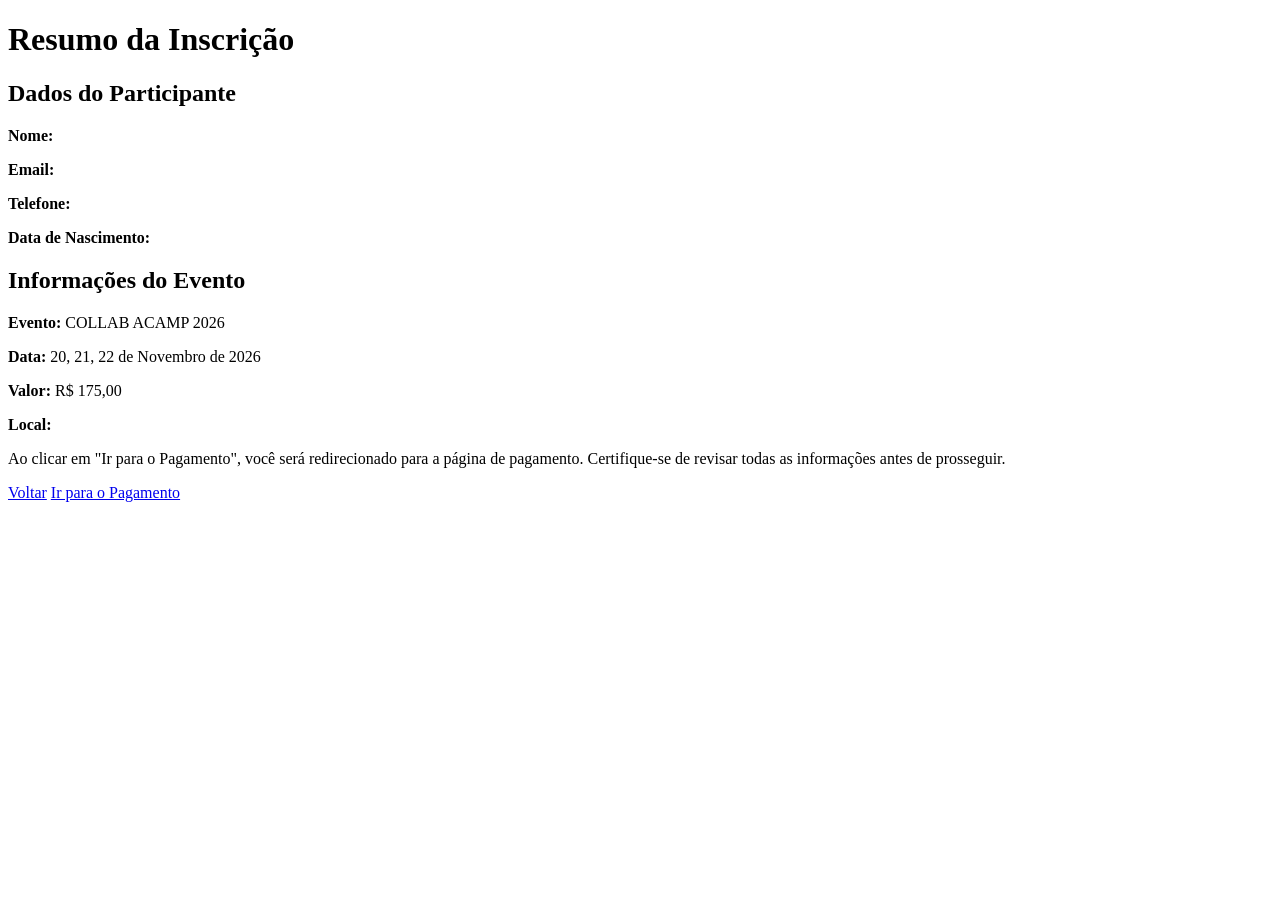
==== checkout.html @ 85e68c93 "Primeiro commit Realizando o primeiro commit do meu site e criando rotina de versião" ====
<!DOCTYPE html>
<html lang="prt-BR">
<head>
    <meta charset="UTF-8">
    <meta name="viewport" content="width=device-width, initial-scale=1.0">
    <title>Checkout</title>
    <link rel="stylesheet" href="/COLLABACAMP/css/checkout.css">
    <link rel="stylesheet" href="/COLLABACAMP/css/global.css">
</head>
<body>
    <main class="checkout">
        <h1>Resumo da Inscrição</h1>
        <section class="resumo-inscricao">
            <div class="resumo-participante">
                 <h2>Dados do Participante</h2>
                <p><strong>Nome: </strong> <span data-summary="nome"></span></p>
                <p><strong>Email: </strong> <span data-summary="email"></span></p>
                <p><strong>Telefone: </strong> <span data-summary="telefone"></span></p>
                <p><strong>Data de Nascimento: </strong> <span data-summary="idade"></span></p>
            </div>
        </section>
        <section id="responsible-summary" hidden>
            <div class="resumo-responsavel">
                <h2>Dados do Responsável</h2>
                <p><strong>Nome: </strong> <span data-summary="nomeResponsavel"></span></p>
                <p><strong>E-mail: </strong> <span data-summary="emailResponsavel"></span></p>
                <p><strong>Telefone: </strong> <span data-summary="telefoneResponsavel"></span></p>
            </div>
        </section>
        <section class="evento-info">
            <div class="resumo-evento">
                <h2>Informações do Evento</h2>
                <p><strong>Evento:</strong> COLLAB ACAMP 2026</p>
                <p><strong>Data:</strong> 20, 21, 22 de Novembro de 2026</p>
                <p><strong>Valor:</strong> R$ 175,00</p>
                <p><strong>Local:</strong> </p>
            </div>
        </section>
        <p class="aviso">Ao clicar em "Ir para o Pagamento", você será redirecionado para a página de pagamento. Certifique-se de revisar todas as informações antes de prosseguir.</p>
        <div class="buttons">
            <a href="inscricao.html" class="buttom">Voltar</a>
            <a href="https://link.infinitepay.io/cristianopachoalinoto/VC1D-GQ7JXLDRSQ-175,00" class="buttom">Ir para o Pagamento</a>
        </div>
    </main>
    <script src="/COLLABACAMP/js/checkout.js" defer></script>
</body>
</html>
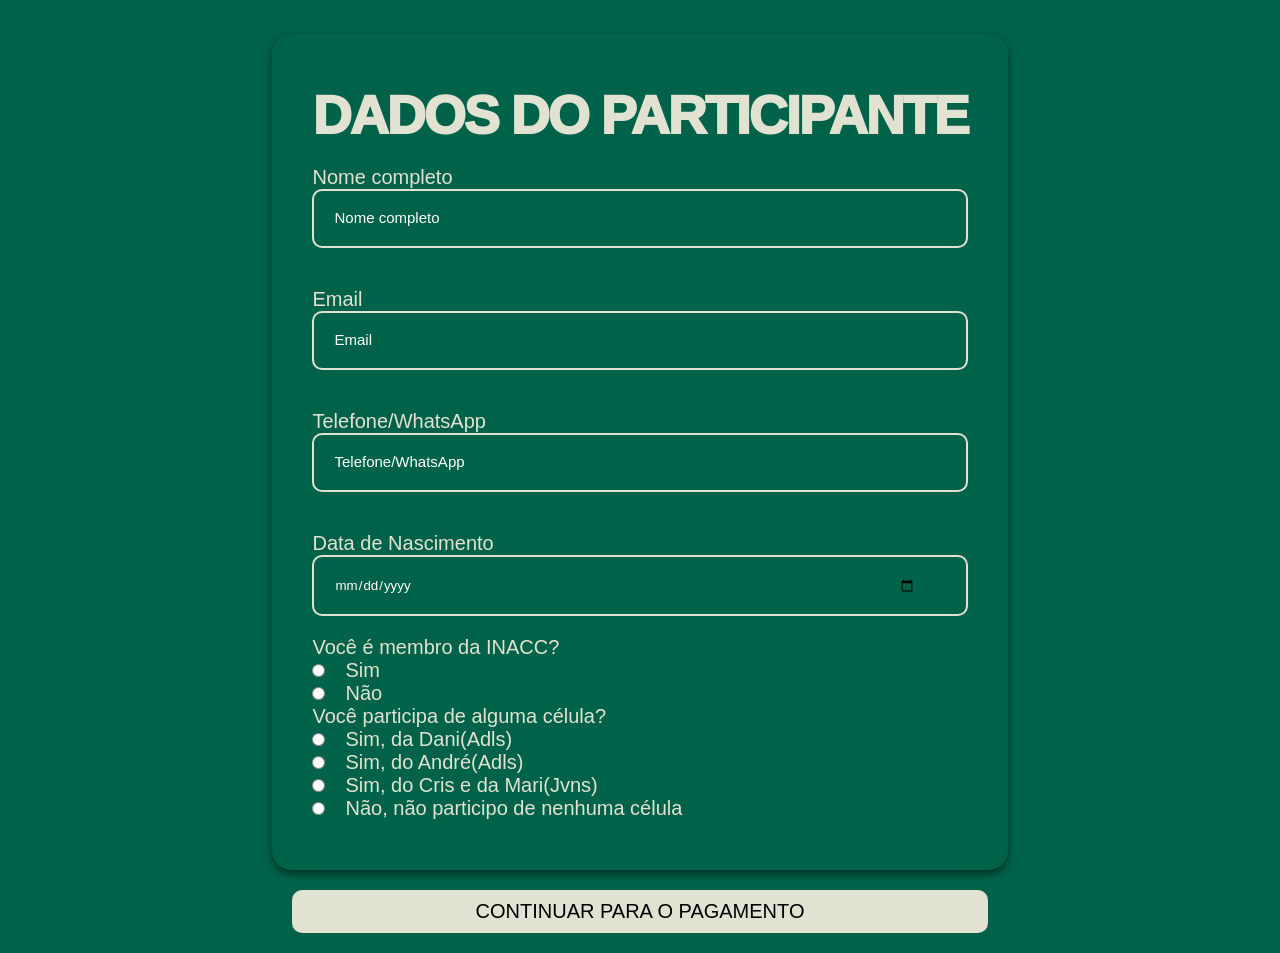
==== commit 7cf8fea1: "Css restaurado" ====
--- a/checkout.html
+++ b/checkout.html
@@ -4,8 +4,8 @@
     <meta charset="UTF-8">
     <meta name="viewport" content="width=device-width, initial-scale=1.0">
     <title>Checkout</title>
-    <link rel="stylesheet" href="/COLLABACAMP/css/checkout.css">
-    <link rel="stylesheet" href="/COLLABACAMP/css/global.css">
+    <link rel="stylesheet" href="css/checkout.css">
+    <link rel="stylesheet" href="css/global.css">
 </head>
 <body>
     <main class="checkout">
@@ -42,6 +42,6 @@
             <a href="https://link.infinitepay.io/cristianopachoalinoto/VC1D-GQ7JXLDRSQ-175,00" class="buttom">Ir para o Pagamento</a>
         </div>
     </main>
-    <script src="/COLLABACAMP/js/checkout.js" defer></script>
+    <script src="js/checkout.js" defer></script>
 </body>
 </html>
--- a/css/checkout.css
+++ b/css/checkout.css
@@ -0,0 +1,60 @@
+body{
+    background-color: #006349;
+    min-height: 100vh;
+    display: grid;
+    place-items: center;
+}
+.checkout{
+    display: flex;
+    flex-direction: column;
+    gap: 34px;
+}
+.resumo-participante, .resumo-evento, .resumo-responsavel{
+    background-color: transparent;
+    padding: 50px 40px;
+    border-radius: 20px;
+    box-shadow: 0 4px 8px rgba(0, 0, 0, 0.5);
+    backdrop-filter: blur(20px);
+    
+}
+.resumo-evento h2, .resumo-participante h2, .resumo-responsavel h2{
+    font-family: "Heading Now Trial", sans-serif;
+    font-size: 36px;
+    color: #e2e2d2;
+    text-transform: uppercase;
+    letter-spacing: -1px;
+    font-weight: 1000;
+    text-align: center;
+    gap: 20px;
+}
+.resumo-evento p, .resumo-participante p, .resumo-responsavel p{
+    font-family: "Poppins", sans-serif;
+    font-size: 20px;
+    color: #e2e2d2;
+    text-transform: uppercase;
+    gap: 20px;
+}
+.resumo-evento strong, .resumo-participante strong, .resumo-responsavel strong{
+    font-family: "Poppins", sans-serif;
+    font-size: 20px;
+    text-transform: uppercase;
+    font-weight: 1000;
+}   
+.aviso{
+    font-family: "Poppins", sans-serif;
+    font-size: 10px;
+    color: #e2e2d2;
+    text-transform: uppercase;
+    text-align: center;
+}
+.buttons{
+    display: flex;
+    justify-content: center;
+    gap: 20px;
+    margin-block-end: 20px;
+}
+
+
+
+
+
--- a/css/global.css
+++ b/css/global.css
@@ -0,0 +1,115 @@
+*{
+    margin: 0;
+    padding: 0;
+    box-sizing: border-box; 
+}
+html {
+    -webkit-text-size-adjust: 100%;
+    text-size-adjust: 100%;
+    scroll-behavior: smooth;
+}
+
+@font-face {
+    font-family: "Heading Now Trial";
+    src: url("font/HeadingNowTrial-66Bold.ttf") format("truetype");
+}
+@font-face {
+    font-family: "Poppins";
+    src: url("font/Poppins-Medium.ttf") format("truetype");
+
+}
+/* HEADER */
+.header {
+    margin:auto;
+    color:#e2e2d2;
+    position: fixed;
+    top: 0;
+    width: 100%;
+}
+
+ul {
+    display: flex;
+    gap: 100px;
+    align-items: center;
+    justify-content: center;
+    background-color: #006349;
+    padding: 20px;
+}
+
+li {
+    color: #e2e2d2;
+    background-color: #006349;
+    text-transform: uppercase;
+    font-family: "Poppins", sans-serif;
+    list-style: none;
+    font-weight: 800;
+
+}
+a{
+    color: #e2e2d2;
+    text-decoration: none;
+}
+.sr-only {
+    position: absolute;
+    width: 1px;
+    height: 1px;
+    padding: 0;
+    margin: -1px;
+    overflow: hidden;
+    clip: rect(0,0,0,0);
+    white-space: nowrap;
+    border: 0;
+}
+@media (max-width: 768px) {
+    html, body {
+    width: 100%;
+    max-width: 100%;
+    overflow-x: hidden;
+    }
+
+/* HEADER MOBILE*/
+    .header {
+        width: 100%;
+        position: fixed;
+        top: 0;
+        left: 0;
+        z-index: 1000;
+    }
+    ul {
+        width: 100%;
+        display: flex;
+        gap: 15px;
+        justify-content: center;
+        align-items: center;
+        flex-wrap: wrap;
+        padding: 15px 10px;
+    }
+    li {
+        font-size: 11px;
+        white-space: nowrap;
+    }
+}
+h1{
+    font-family: "Heading Now Trial", sans-serif;
+    font-size: 54px;
+    color: #e2e2d2;
+    text-transform: uppercase;
+    letter-spacing: -2px;
+    font-weight: 1000;
+    text-align: center;
+}
+button{
+    font-family: "Poppins", sans-serif;
+    font-size: 20px;
+    text-align: center;
+    color: #000;
+    text-decoration: none;
+    text-transform: uppercase;
+
+    padding: 10px 20px;
+    border-radius: 10px;
+    border: none;
+    cursor: pointer;
+    width: 100%;
+    background-color: #e2e2d2;
+}
